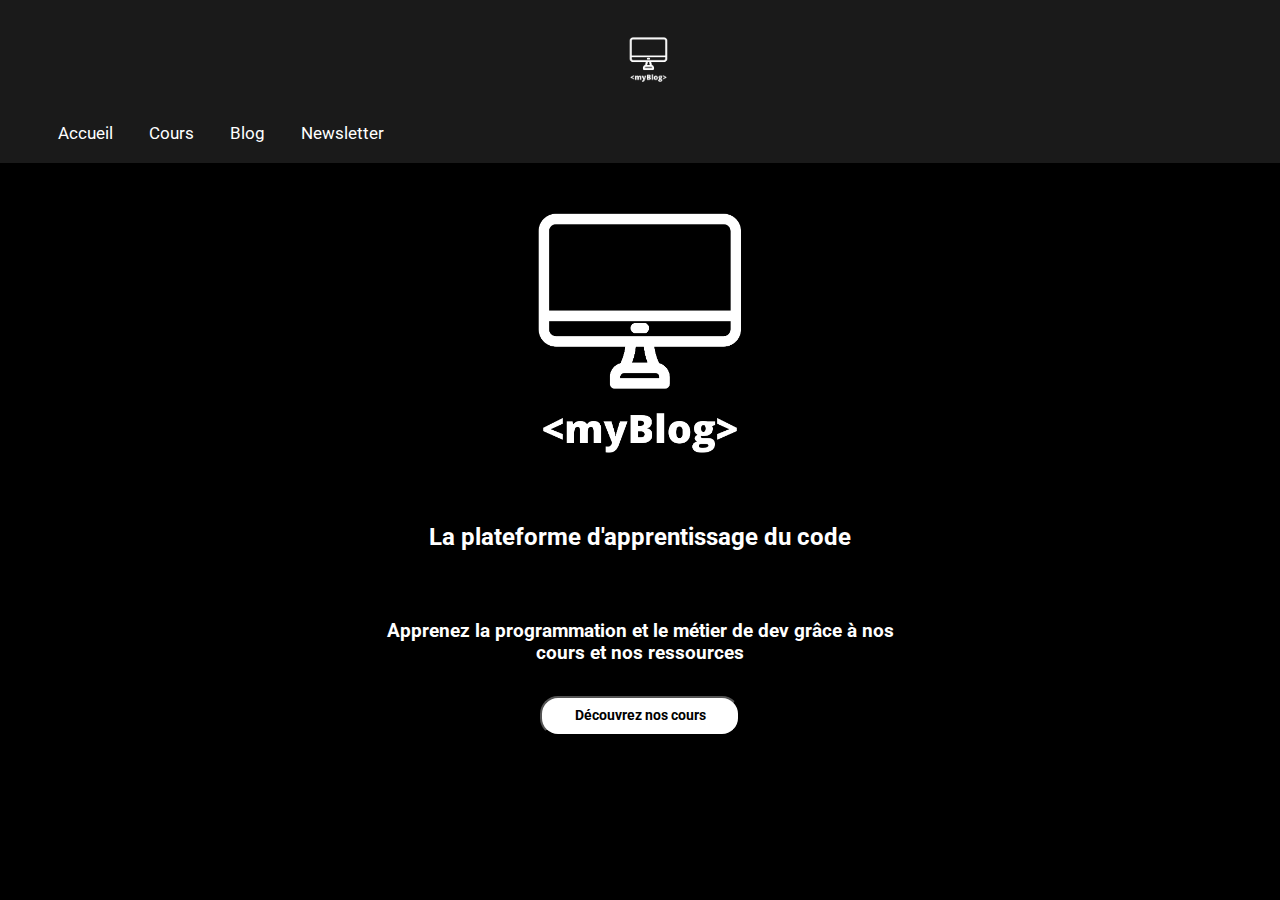
==== index.html @ b2b5fdcf "first commit, first page" ====
<!DOCTYPE html>
<html lang="en"><!-- utile pour les pages recommandées-->
    <head>
        <meta charset="UTF-8"> <!-- pour l'affichage de certains caractères-->
        <meta http-equiv="X-UA-Compatible" content="IE=edge"> <!-- pour supporter des vieilles versions de navigateurs-->
        <meta name="viewport" content="width=device-width, initial-scale=1.0"><!-- pour gérer l'affichage notamment mobile-->
        <link rel="stylesheet" href="style.css">
        <title>Document</title><!-- utile pour le SEO-->
    </head>
    <body>
        <div class="page">
            <nav class="navbarBack"> 
                <div>
                    <ul class="menu">
                        <li><img id="logoLittle"src="/assets/logo.png" alt="logo"></li>
                        <li class="accueil"><a class="nav" href="#">Accueil</a></li>
                        <li class="cours"><a class="nav" href="#">Cours</a></li>
                        <li class="blog"><a class="nav" href="#">Blog</a></li>
                        <li class="newsletter"><a class="nav" href="#">Newsletter</a></li>
                    </ul>
                </div>
            </nav>
            <div class="centerLogo">
                <img id="logoBig"src="/assets/logo.png" alt="logo">
            </div>
            <div>
                <h2>La plateforme d'apprentissage du code</h2>
            </div>
            <br>
            <div class="h3">
                <h3>Apprenez la programmation et le métier de dev grâce à nos cours et nos ressources</h3>
            </div>
            <div class="buttonCoursDiv">
                <button class="buttonCours" type="button">Découvrez nos cours</button>
            </div>












        </div>
    </body>
    <footer></footer>
</html>
---- style.css ----
@import url('https://fonts.googleapis.com/css2?family=Roboto:wght@400;700&display=swap');

body{
    background-color: black;
    margin: 0%;
}
.page{
    display: grid;
    margin: 0%;
}

.navbarBack{
    background-color: #1A1A1A;   
}
.leftLogo {                  /* correggere il div del logo*/
    margin: auto;
    width: 50%;
    padding: 10px;
  }

#logoLittle{                /* correggere dimensione logo*/
    display: block;
    margin: auto;
    width: 5%;
}
li {
    display: grid;
    float: left;
    text-align: center;
    padding: 14px 18px 20px;
    text-decoration: none;
    font-size: 17px; 
}
.nav{
    font-family: Roboto;
    color: white;
    text-decoration: none;
}
.centerLogo {
    margin: auto;
    width: 50%;
    padding: 10px;
  }

#logoBig{
    display: block;
    margin: auto;
    width: 50%;
}

h2{
    font-size: 24px;
    font-weight: bold;
    font-family: Roboto;
    text-align: center;
    color: white;   
}

.h3{
    margin: 1% 15% 1% 15%;
    padding: 0% 15% 0% 15%;
    display: block;
}
h3{
    font-weight: bold;
    font-family: Roboto;
    text-align: center;
    color: white; 

}

.buttonCoursDiv{
    margin: auto;
    display: block;
    background-color: none;


}

.buttonCours{
    font-size: 90%;
    border-radius: 18px;
    font-family: Roboto;
    font-weight: bold;
    background-color: white;
    padding: 1% 15% 1% 15%;
    height: 40px;
    position: relative;
    overflow: hidden;
    text-align: center;
    width: 200px;
}
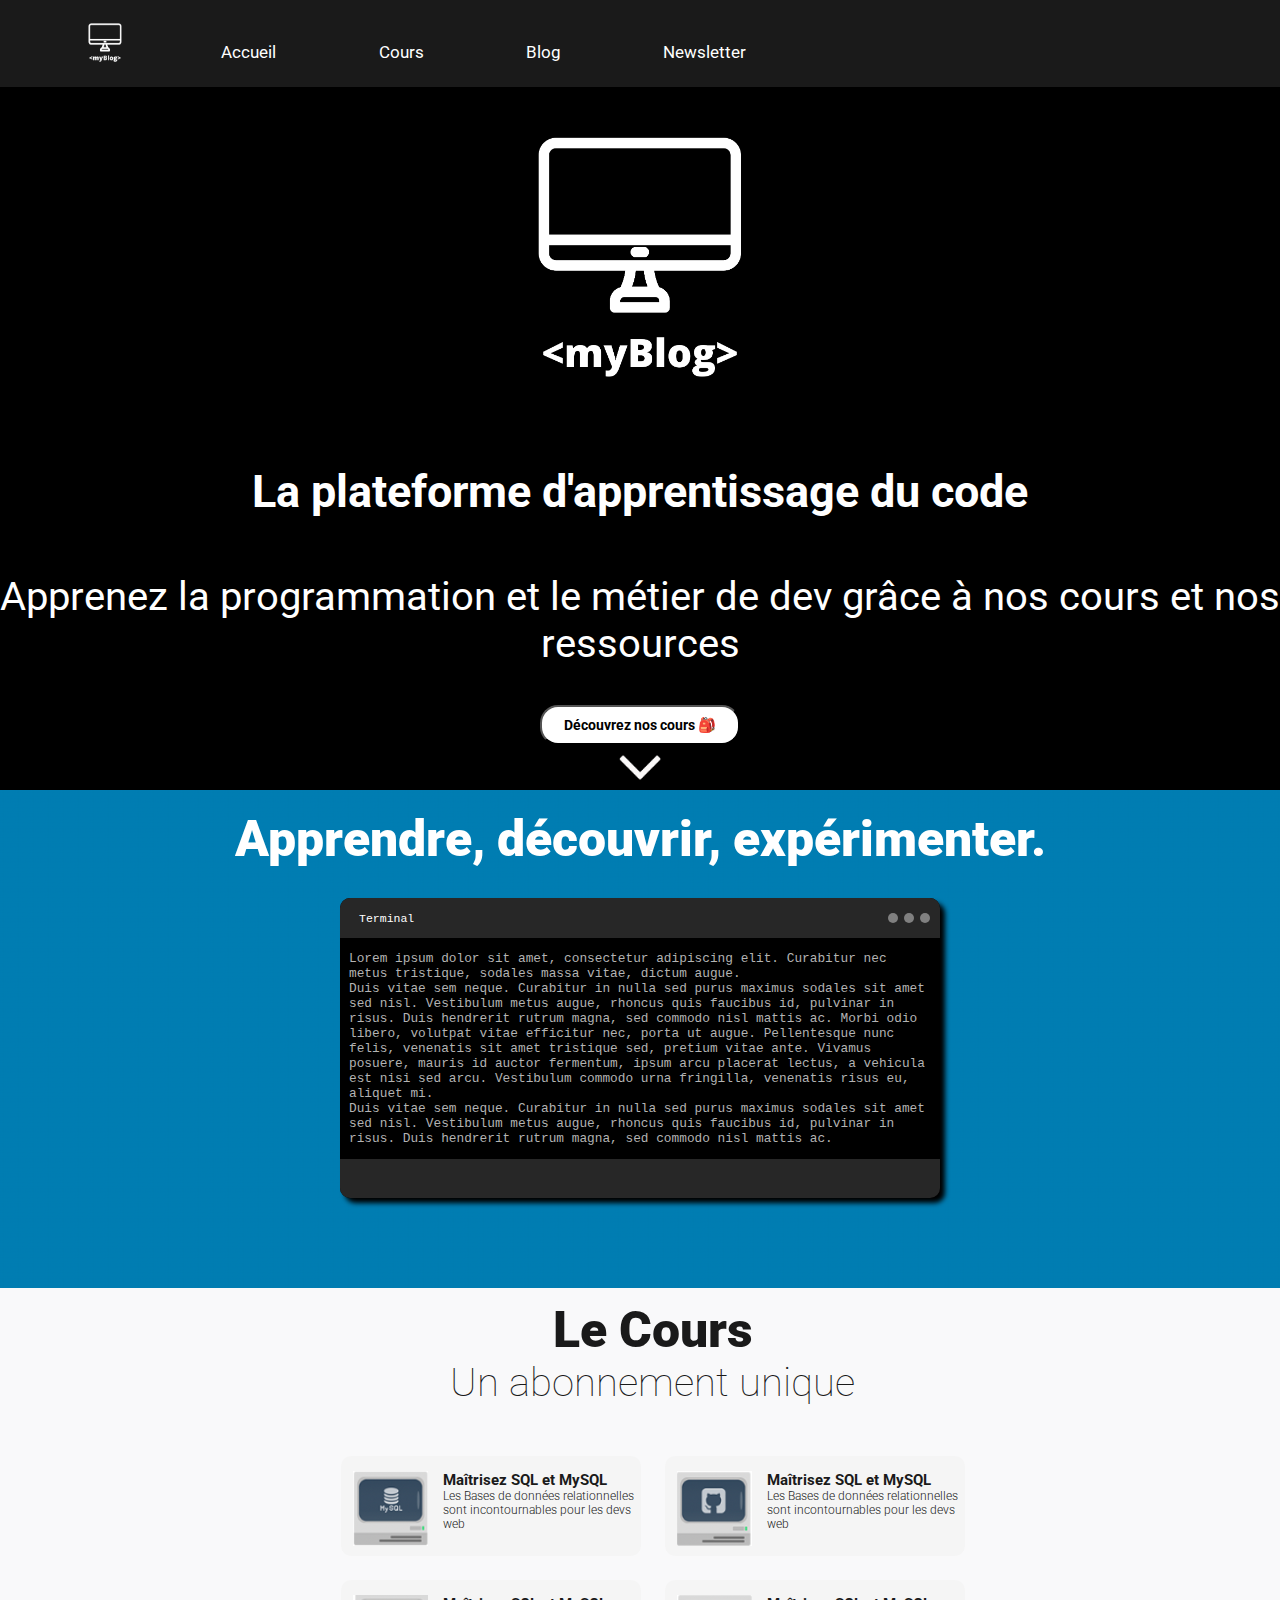
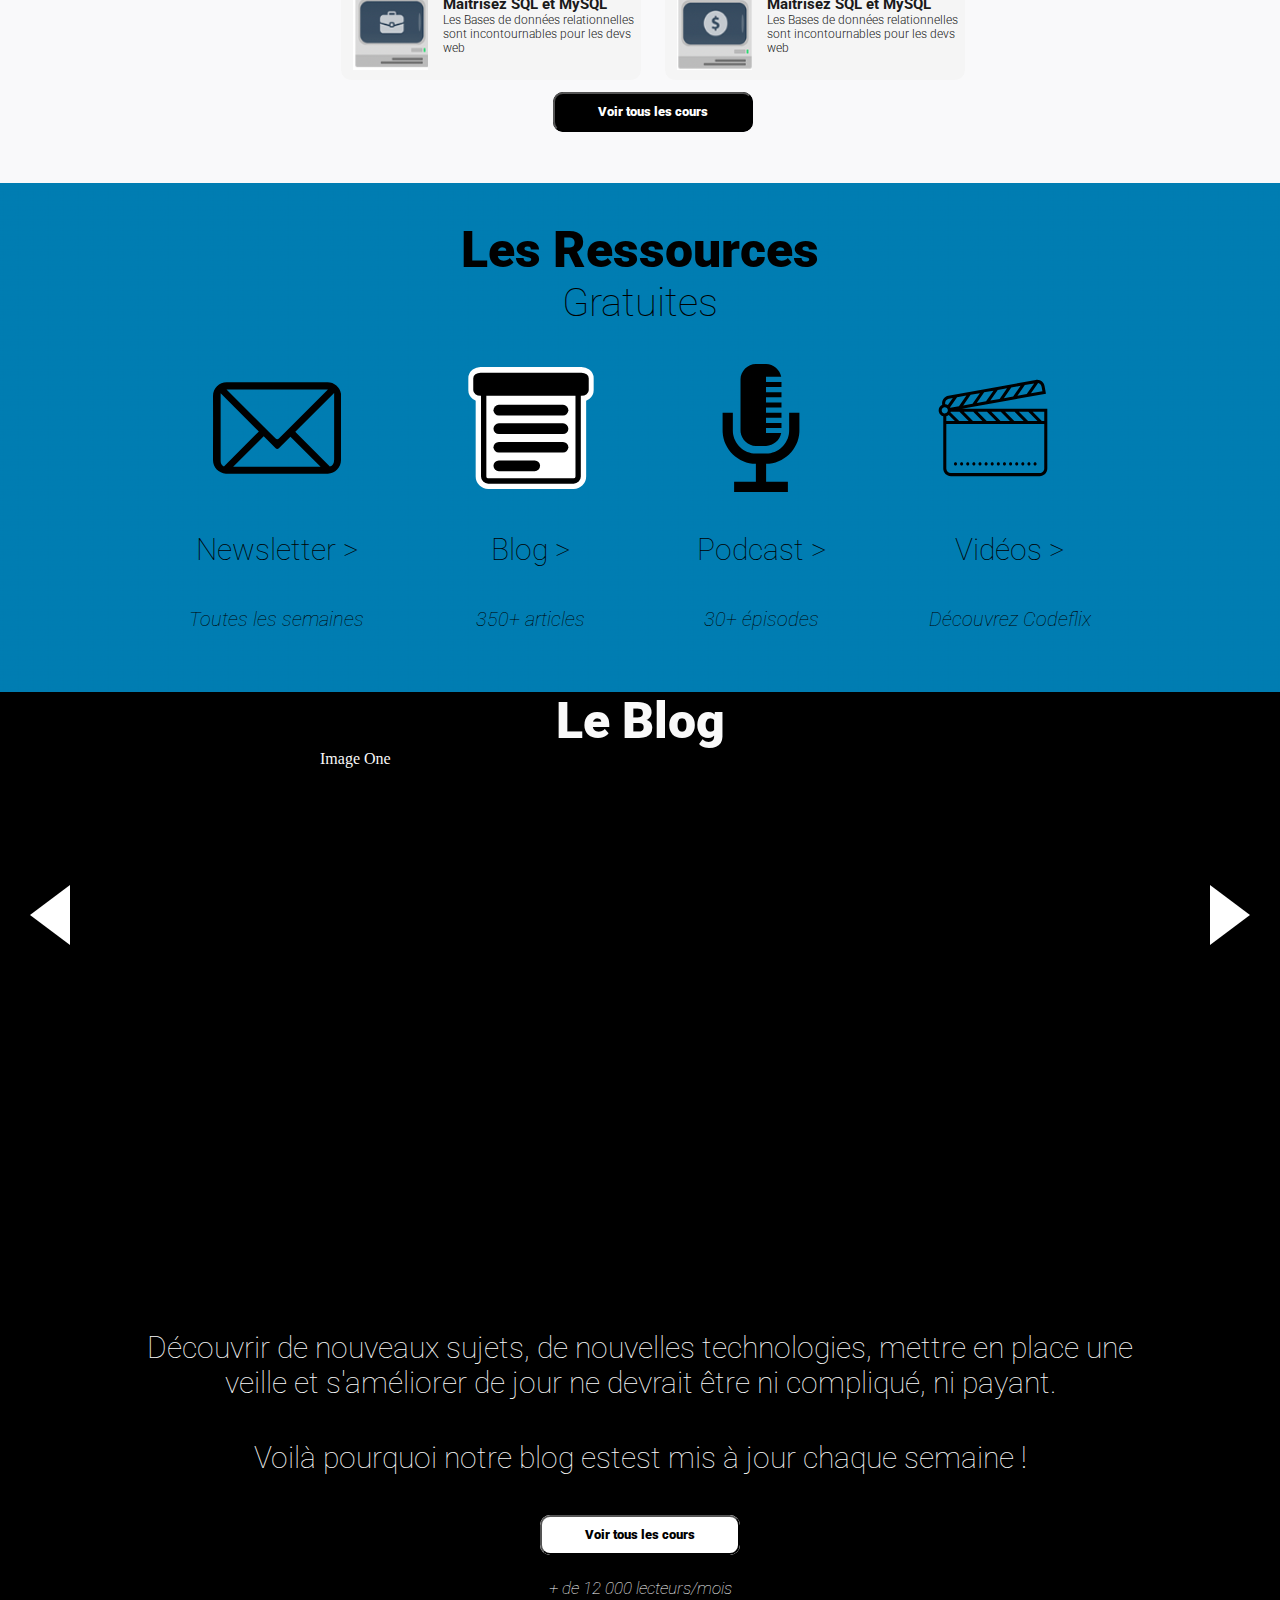
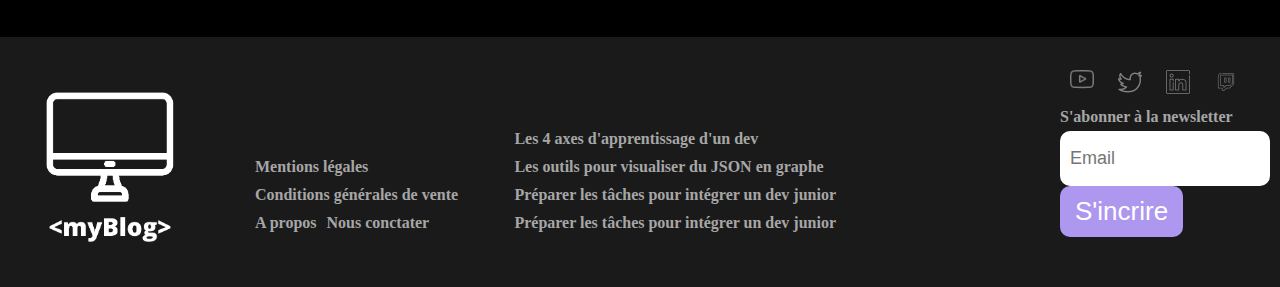
==== commit 3787ce94: "push projet" ====
--- a/index.html
+++ b/index.html
@@ -1,27 +1,33 @@
 <!DOCTYPE html>
-<html lang="en"><!-- utile pour les pages recommandées-->
-    <head>
-        <meta charset="UTF-8"> <!-- pour l'affichage de certains caractères-->
-        <meta http-equiv="X-UA-Compatible" content="IE=edge"> <!-- pour supporter des vieilles versions de navigateurs-->
-        <meta name="viewport" content="width=device-width, initial-scale=1.0"><!-- pour gérer l'affichage notamment mobile-->
-        <link rel="stylesheet" href="style.css">
-        <title>Document</title><!-- utile pour le SEO-->
-    </head>
-    <body>
+<html lang="en">
+<!-- utile pour les pages recommandées-->
+
+<head>
+    <meta charset="UTF-8"> <!-- pour l'affichage de certains caractères-->
+    <meta http-equiv="X-UA-Compatible" content="IE=edge"> <!-- pour supporter des vieilles versions de navigateurs-->
+    <meta name="viewport" content="width=device-width, initial-scale=1.0">
+    <!-- pour gérer l'affichage notamment mobile-->
+    <link rel="stylesheet" href="style.css">
+    <title>Document</title><!-- utile pour le SEO-->
+</head>
+
+<body>
+    <section>
         <div class="page">
-            <nav class="navbarBack"> 
+            <nav class="navbarBack">
                 <div>
                     <ul class="menu">
-                        <li><img id="logoLittle"src="/assets/logo.png" alt="logo"></li>
-                        <li class="accueil"><a class="nav" href="#">Accueil</a></li>
-                        <li class="cours"><a class="nav" href="#">Cours</a></li>
-                        <li class="blog"><a class="nav" href="#">Blog</a></li>
-                        <li class="newsletter"><a class="nav" href="#">Newsletter</a></li>
+                        <li class="logoLittle"><img id="logoLittle" src="/assets/logo.png" alt="logo"></li>
+                        <li class="buttonContainer"><a class="navButton" href="#">Accueil</a></li>
+                        <li class="buttonContainer"><a class="navButton" href="/courses.html">Cours</a></li>
+                        <li class="buttonContainer"><a class="navButton" href="#">Blog</a></li>
+                        <li class="buttonContainer"><a class="navButton" href="#">Newsletter</a></li>
                     </ul>
                 </div>
             </nav>
+
             <div class="centerLogo">
-                <img id="logoBig"src="/assets/logo.png" alt="logo">
+                <img id="logoBig" src="/assets/logo.png" alt="logo">
             </div>
             <div>
                 <h2>La plateforme d'apprentissage du code</h2>
@@ -31,21 +37,216 @@
                 <h3>Apprenez la programmation et le métier de dev grâce à nos cours et nos ressources</h3>
             </div>
             <div class="buttonCoursDiv">
-                <button class="buttonCours" type="button">Découvrez nos cours</button>
-            </div>
-
-
-
-
-
-
-
-
-
-
-
-
-        </div>
-    </body>
-    <footer></footer>
+                <button class="buttonCours" type="button">Découvrez nos cours 🎒</button>
+                <a href="#leCours"><img class="arrow-down" src="/assets/arrow-down.png" alt=""></a>
+            </div>
+    </section>
+    </div>
+
+    <!--- ************* TERMINALE ************** --->
+
+    <section class="section2">
+        <div class="apprendre">
+            <h1>Apprendre, découvrir, expérimenter.</h1>
+        </div>
+        <div class="terminal">
+            <div class="terminalUpper">
+                <p class="terminalTitle">Terminal</p>
+                <div class="terminalRounds">
+                    <div class="terminalRound tRoundGreen"></div>
+                    <div class="terminalRound tRoundYellow"></div>
+                    <div class="terminalRound tRoundRed"></div>
+                </div>
+            </div>
+            <p>Lorem ipsum dolor sit amet, consectetur adipiscing elit. Curabitur nec metus tristique, sodales massa
+                vitae, dictum augue. <br />Duis vitae sem neque. Curabitur in nulla sed purus maximus sodales sit amet
+                sed nisl. Vestibulum metus augue, rhoncus quis faucibus id, pulvinar in risus. Duis hendrerit rutrum
+                magna, sed commodo nisl mattis ac. Morbi odio libero, volutpat vitae efficitur nec, porta ut augue.
+                Pellentesque nunc felis, venenatis sit amet tristique sed, pretium vitae ante. Vivamus posuere, mauris
+                id auctor fermentum, ipsum arcu placerat lectus, a vehicula est nisi sed arcu. Vestibulum commodo urna
+                fringilla, venenatis risus eu, aliquet mi.<br />Duis vitae sem neque. Curabitur in nulla sed purus
+                maximus sodales sit amet sed nisl. Vestibulum metus augue, rhoncus quis faucibus id, pulvinar in risus.
+                Duis hendrerit rutrum magna, sed commodo nisl mattis ac.</p>
+            <div class="terminalLower"></div>
+        </div>
+    </section>
+
+    <!--- ************* COURS ************** --->
+
+    <section class="section3">
+        <div id="leCours">
+            <h1>Le Cours</h1>
+        </div>
+        <div>
+            <h3>Un abonnement unique</h3>
+        </div>
+        <div class="rectangles">
+            <div class="rectangleUp">
+                <img class="insideRectimg" id="insideRectImg" src="/assets/img1.png" alt="">
+                <div class="insideRect">
+                    <div class="titleRect">Maîtrisez SQL et MySQL</div>
+                    <div class="textRect">Les Bases de données relationnelles sont incontournables pour les devs web
+                    </div>
+                </div>
+            </div>
+            <div class="rectangleUp">
+                <img class="insideRectimg" id="insideRectImg" src="/assets/img2.png" alt="">
+                <div class="insideRect">
+                    <div class="titleRect">Maîtrisez SQL et MySQL</div>
+                    <div class="textRect">Les Bases de données relationnelles sont incontournables pour les devs web
+                    </div>
+                </div>
+            </div>
+        </div>
+        <div class="rectangles">
+            <div class="rectangleDown">
+                <img class="insideRectimg" id="insideRectImg" src="/assets/img3.png" alt="">
+                <div class="insideRect">
+                    <div class="titleRect">Maîtrisez SQL et MySQL</div>
+                    <div class="textRect">Les Bases de données relationnelles sont incontournables pour les devs web
+                    </div>
+                </div>
+            </div>
+            <div class="rectangleDown">
+                <img class="insideRectimg" id="insideRectImg" src="/assets/img4.png" alt="">
+                <div class="insideRect">
+                    <div class="titleRect">Maîtrisez SQL et MySQL</div>
+                    <div class="textRect">Les Bases de données relationnelles sont incontournables pour les devs web
+                    </div>
+                </div>
+            </div>
+        </div>
+        <div class="lesCoursButton">
+            <button class="lesCoursButton" type="button">Voir tous les cours</button>
+        </div>
+    </section>
+
+    <!--- ************* RESSOURCES ************* --->
+
+    <section class="section2">
+        <div><br>
+            <h1>Les Ressources</h1>
+            <h3>Gratuites</h3>
+        </div>
+        <div class="logos">
+            <div class="parent-logo-mail">
+                <img class="logo-mail" src="/assets/logo-mail.svg" alt="">
+                <h4>Newsletter > </h4>
+                <h5>Toutes les semaines</h5>
+
+            </div>
+            <div class="parent-logo-journal">
+                <img class="logo-journal" src="/assets/logo-journal.svg" alt="">
+                <h4>Blog > </h4>
+                <h5>350+ articles</h5>
+            </div>
+            <div class="parent-logo-mic">
+                <img class="logo-mic" src="/assets/logo-mic.svg" alt="">
+                <h4>Podcast > </h4>
+                <h5>30+ épisodes</h5>
+            </div>
+            <div class="parent-logo-video">
+                <img class="logo-video" src="/assets/logo-video.svg" alt="">
+                <h4>Vidéos > </h4>
+                <h5>Découvrez Codeflix</h5>
+            </div>
+        </div><br>
+    </section>
+
+    <!--- ************* BLOG ************* --->
+
+    <section class="section4">
+        <div id="leCours">
+            <h1>Le Blog</h1>
+        </div>
+
+
+
+        <div class="wrap">
+            <div id="arrow-left" class="arrow2"></div>
+            <div id="slider">
+              <div class="slide slide1">
+                <div class="slide-content">
+                  <span>Image One</span>
+                </div>
+              </div>
+              <div class="slide slide2">
+                <div class="slide-content">
+                  <span>Image Two</span>
+                </div>
+              </div>
+              <div class="slide slide3">
+                <div class="slide-content">
+                  <span>Image Three</span>
+                </div>
+              </div>
+            </div>
+            <div id="arrow-right" class="arrow2"></div>
+          </div>
+
+
+
+        <div class="le-cours-text">
+            <h4>Découvrir de nouveaux sujets, de nouvelles technologies, mettre en place une veille et s'améliorer de
+                jour ne devrait être ni compliqué, ni payant.</h4>
+            <h4>Voilà pourquoi notre blog estest mis à jour chaque semaine !</h4>
+        </div>
+        <div class="le-blog-button">
+            <button class="le-blog-button" type="button">Voir tous les cours</button>
+        </div>
+        <p class="petit">
+            <small>+ de 12 000 lecteurs/mois</small>
+        </p>
+        <br>
+        </div>
+        </div>
+    </section>
+
+    <!--- ************* FOOTER ************* --->
+
+    <footer>
+        <img src="./assets/logo.png" alt="logo" class="footer_logo" />
+
+        <div class="footer_copy">
+            <ul>
+                <li><a href="#">Mentions légales</a></li>
+                <li><a href="#">Conditions générales de vente</a></li>
+                <li><a href="#">A propos</a></li>
+                <li><a href="#">Nous conctater</a></li>
+            </ul>
+        </div>
+
+        <div class="footer_liens">
+            <ul>
+                <li><a href="#">Les 4 axes d'apprentissage d'un dev</a></li>
+                <li><a href="#">Les outils pour visualiser du JSON en graphe</a></li>
+                <li>
+                    <a href="#">Préparer les tâches pour intégrer un dev junior</a>
+                </li>
+                <li>
+                    <a href="#">Préparer les tâches pour intégrer un dev junior</a>
+                </li>
+            </ul>
+        </div>
+
+        <div class="footer_media">
+            <div class="footer_media_soc">
+                <a href="#"><img src="./assets/youtube.png" alt="" /></a>
+                <a href="#"><img src="./assets/twitter.png" alt="" /></a>
+                <a href="#"><img src="./assets/linkedin.png" alt="" /></a>
+                <a href="#"><img src="./assets/twitch.png" alt="" /></a>
+            </div>
+            <form class="footer_newsletter">
+                <label for="newsletter">S'abonner à la newsletter</label>
+                <div>
+                    <input type="email" name="newsletter" id="newsletter" placeholder="Email"
+                        class="footer_newsletter-input" />
+                    <input type="button" value="S'incrire" class="footer_newsletter-btn" />
+                </div>
+            </form>
+        </div>
+    </footer>
+    <script src="cours.js"></script>
+</body>
+
 </html>--- a/style.css
+++ b/style.css
@@ -1,92 +1,875 @@
 @import url('https://fonts.googleapis.com/css2?family=Roboto:wght@400;700&display=swap');
 
-body{
+body {
     background-color: black;
     margin: 0%;
 }
-.page{
+
+.menu {
+    width: 100%;
+    height: 1%;
+}
+
+.page {
     display: grid;
     margin: 0%;
 }
 
-.navbarBack{
-    background-color: #1A1A1A;   
-}
-.leftLogo {                  /* correggere il div del logo*/
+.navbarBack {
+    background-color: #1A1A1A;
+}
+
+.leftLogo {
     margin: auto;
     width: 50%;
     padding: 10px;
-  }
-
-#logoLittle{                /* correggere dimensione logo*/
-    display: block;
-    margin: auto;
-    width: 5%;
-}
+}
+
+li.logoLittle {
+    display: block;
+    margin: auto;
+    width: 10%;
+    height: 30px;
+    padding: 1px 1px 1px 1px;
+
+}
+
+#logoLittle {
+    margin: auto;
+    width: 40%;
+    padding-top: -10%;
+
+}
+
 li {
     display: grid;
     float: left;
     text-align: center;
-    padding: 14px 18px 20px;
+    padding: 2% 4% 2% 4%;
     text-decoration: none;
-    font-size: 17px; 
-}
-.nav{
+    font-size: 17px;
+}
+
+.navButton {
     font-family: Roboto;
     color: white;
     text-decoration: none;
-}
+    text-align: center;
+
+}
+
+.buttonContainer:hover {
+    margin: auto;
+    background-color: green;
+    width: 0% 0% 0% 0%;
+    height: 0% 0% 0% 0%;
+
+}
+
 .centerLogo {
     margin: auto;
     width: 50%;
     padding: 10px;
-  }
-
-#logoBig{
+}
+
+#logoBig {
     display: block;
     margin: auto;
     width: 50%;
 }
 
-h2{
-    font-size: 24px;
+h1 {
+    margin: 0% 0% 0% 0%;
+    font-size: 50px;
+    font-weight: 900;
+    font-family: Roboto;
+    text-align: center;
+}
+
+h2 {
+    font-size: 45px;
     font-weight: bold;
     font-family: Roboto;
     text-align: center;
-    color: white;   
-}
-
-.h3{
-    margin: 1% 15% 1% 15%;
-    padding: 0% 15% 0% 15%;
-    display: block;
-}
-h3{
+    color: white;
+}
+
+
+.h3 {
+    margin: 0% 0% 0% 0%;
+    padding: 0% 0% 0% 0%;
+    display: block;
     font-weight: bold;
     font-family: Roboto;
     text-align: center;
-    color: white; 
-
-}
-
-.buttonCoursDiv{
+    color: white;
+}
+
+h3 {
+    margin: 0% 0% 0% 0%;
+    padding: 0% 0% 3% 0%;
+    font-size: 40px;
+    text-align: center;
+    font-weight: lighter;
+    font-family: Roboto;
+}
+
+h4 {
+    font-size: 30px;
+    text-align: center;
+    font-weight: lighter;
+    font-family: Roboto;
+}
+
+h5,
+.petit {
+    font-size: 20px;
+    text-align: center;
+    font-weight: lighter;
+    font-family: Roboto;
+    font-style: italic;
+}
+
+.buttonCoursDiv {
     margin: auto;
     display: block;
     background-color: none;
-
-
-}
-
-.buttonCours{
+}
+
+.buttonCours {
+    display: block;
+    margin: auto;
     font-size: 90%;
     border-radius: 18px;
     font-family: Roboto;
     font-weight: bold;
     background-color: white;
-    padding: 1% 15% 1% 15%;
+    padding: auto;
     height: 40px;
     position: relative;
     overflow: hidden;
     text-align: center;
     width: 200px;
+}
+
+.arrow-down {
+    display: block;
+    margin: auto;
+    width: 5%;
+    height: 5%;
+    padding: 1px 1px 1px 1px;
+
+}
+/*** ***/
+.section2 {
+    padding-top: 20px;
+    padding-bottom: 10px;
+    background-image: url(./assets/background-blue.png);
+    background-size: 15px 15px;
+    background-repeat: repeat;
+
+    background-image: url("/assets/background-blu.jpg");
+}
+
+.section3 {
+    display: block;
+    margin: auto;
+    width: 100%;
+    height: auto;
+    padding: 1% 0% 4% 1%;
+    background-color: #F9F9FA;
+    color: #1A1A1A;
+
+}
+
+.section4 {
+    display: block;
+    margin: auto;
+    width: 100%;
+    height: auto;
+    padding: 0% 0% 0% 0%;
+    background-color: black;
+    color: #F9F9F9;
+
+}
+
+.apprendre h1 {
+    margin-bottom: 30px;
+    color: white;
+    text-align: center;
+    font-size: 50px;
+}
+/*** SECTION TERMINALE ***/
+
+.terminal {
+    color: rgb(179, 179, 179);
+    font-family: 'Courier New', Courier, monospace;
+    font-size: 0.8em;
+    display: flex;
+    flex-direction: column;
+    justify-content: space-between;
+    margin: auto;
+    margin-bottom: 80px;
+    background-color: black;
+    box-shadow: black 5px 5px 5px;
+    width: 80%;
+    height: 300px;
+    max-width: 600px;
+    min-width: 530px;
+    border-radius: 10px;
+}
+
+.terminalUpper {
+    color: white;
+    font-size: 0.9em;
+    display: flex;
+    align-items: center;
+    justify-content: space-between;
+    background-color: rgb(39, 39, 39);
+    height: 40px;
+    border-radius: 10px 10px 0 0;
+    width: 100%;
+}
+
+.terminalTitle {
+    margin-left: 10px;
+}
+
+.terminalRounds {
+    display: flex;
+    justify-content: space-between;
+    width: 7%;
+    margin-right: 10px;
+}
+
+.terminalRound {
+    background-color: grey;
+    height: 10px;
+    width: 10px;
+    border-radius: 5px;
+    position: relative;
+}
+
+.terminalRound:hover {
+    cursor: pointer;
+}
+
+.tRoundGreen:hover {
+    background-color: green;
+}
+
+.tRoundYellow:hover {
+    background-color: orange;
+}
+
+.tRoundRed:hover {
+    background-color: rgb(192, 5, 5);
+}
+
+.terminalLower {
+    background-color: rgb(39, 39, 39);
+    height: 40px;
+    align-items: flex-end;
+    border-radius: 0 0 10px 10px;
+    z-index: 2;
+}
+
+.terminal p {
+    padding: 0 9px 0 9px;
+}
+
+/*** SECTION LES COURS ***/
+.rectangles {
+    display: flex;
+    justify-content: center;
+    padding: 0% 4% 0% 4%;
+    margin: auto;
+}
+
+.rectangleUp {
+    display: flex;
+    flex-direction: row;
+    justify-content: center;
+    border-radius: 10px;
+    margin-left: 1%;
+    margin-right: 1%;
+    margin-top: 1%;
+    margin-bottom: 1%;
+    width: 300px;
+    height: 100px;
+    background-color: whitesmoke;
+
+}
+
+.rectangleDown {
+    display: flex;
+    flex-direction: row;
+    justify-content: flex-start;
+    border-radius: 10px;
+    margin-left: 1%;
+    margin-right: 1%;
+    margin-top: 1%;
+    margin-bottom: 1%;
+    width: 300px;
+    height: 100px;
+    background-color: whitesmoke;
+
+}
+
+.insideRectimg {
+    flex-direction: row;
+    width: 25%;
+    height: 75%;
+    padding: 5% 5% 0% 4%;
+}
+
+.insideRect {
+    padding: 5% 2% 0% 0%;
+}
+
+.titleRect {
+    font-family: Roboto;
+    font-weight: bold;
+    font-size: 15px;
+}
+
+.textRect {
+    font-family: Roboto;
+    font-weight: 300;
+    font-size: 12px;
+}
+
+.lesCoursButton {
+    display: block;
+    margin: auto;
+    font-size: 90%;
+    border-radius: 10px;
+    font-family: Roboto;
+    font-weight: bolder;
+    background-color: black;
+    color: white;
+    padding: auto;
+    height: 40px;
+    position: relative;
+    overflow: hidden;
+    text-align: center;
+    width: 200px;
+
+}
+
+/*** SECTION LES RESSOURCES ***/
+.logos {
+    margin: auto;
+    display: flex;
+    flex-direction: row;
+    flex-wrap: nowrap;
+    justify-content: center;
+    align-items: center;
+
+}
+
+.parent-logo-mail,
+.parent-logo-journal,
+.parent-logo-mic,
+.parent-logo-video {
+    display: block;
+    padding: 0%;
+    margin: 0vw 4vw 0VW 4vw;
+    justify-content: center;
+}
+
+.logo-mail,
+.logo-journal,
+.logo-mic,
+.logo-video {
+    display: block;
+    color: white;
+    width: 10vw;
+    height: 10vw;
+}
+
+.logo-mail {
+    margin: auto;
+}
+
+.parent-logo-journal2 {
+    margin: auto;
+    display: block;
+    color: white;
+    width: 10vw;
+    height: 10vw;
+    justify-content: center;
+}
+
+/*** SECTION LE BLOG ***/
+.arrow2 {
+    cursor: pointer;
+    position: absolute;
+    top: 25%;
+    width: 0;
+    height: 0;
+    border-style: solid;
+}
+
+#arrow-left {
+    border-width: 30px 40px 30px 0;
+    border-color: transparent #fff transparent transparent;
+    left: 0;
+    margin-left: 30px;
+}
+
+#arrow-right {
+    border-width: 30px 0px 30px 40px;
+    border-color: transparent transparent transparent #fff;
+    right: 0;
+    margin-right: 30px;
+}
+
+#slider,
+.wrap {
+    margin: 0;
+    padding: 0;
+    width: 100%;
+    height: 60vh;
+    overflow-x: hidden;
+    justify-content: center;
+}
+
+.wrap {
+    position: relative;
+}
+
+.slide {
+    margin: auto;
+    width: 50%;
+    height: 50vh;
+    background-size: cover;
+    background-position: center;
+    background-repeat: no-repeat;
+}
+
+.slide1 {
+    background-image: url('/assets/rest.png');
+}
+
+.slide2 {
+    background-image: url('/assets/pipeline.png');
+}
+
+.slide3 {
+    background-image: url('/assets/index.png');
+}
+
+.le-cours-text {
+    margin: auto;
+    width: 80%;
+}
+
+.le-blog-button {
+    display: block;
+    margin: auto;
+    font-size: 90%;
+    border-radius: 10px;
+    font-family: Roboto;
+    font-weight: bolder;
+    background-color: white;
+    color: black;
+    padding: auto;
+    height: 40px;
+    position: relative;
+    overflow: hidden;
+    text-align: center;
+    width: 200px;
+}
+
+/* ----------- Footer ----------- */
+
+footer {
+    display: flex;
+    justify-content: space-between;
+    align-items: flex-end;
+    background-color: #1a1a1a;
+    padding: 30px 10px 20px;
+}
+
+.footer_logo {
+    display: inline;
+    height: 200px;
+    width: auto;
+}
+
+footer ul {
+    list-style-type: none;
+}
+
+footer ul li {
+    padding: 5px;
+}
+
+footer ul li a {
+    text-decoration: none;
+    color: #a6a6a6;
+    font-size: 16px;
+    font-weight: bold;
+}
+
+footer ul li a:hover {
+    color: #fff;
+}
+
+.footer_copy {
+    text-align: center;
+    margin-bottom: 30px;
+}
+
+.footer_liens {
+    margin-bottom: 30px;
+}
+
+/* .footer_media{}*/
+
+.footer_media_soc img {
+    height: 24px;
+    margin: 0 10px 10px;
+}
+
+.footer_newsletter {
+    display: flex;
+    flex-direction: column;
+    margin-bottom: 30px;
+}
+
+.footer_newsletter label {
+    color: #a6a6a6;
+    font-size: 16px;
+    font-weight: bold;
+    margin-bottom: 5px;
+}
+
+.footer_newsletter-input {
+    height: 35px;
+    width: 190px;
+    padding: 10px;
+    border-radius: 10px;
+    font-size: 18px;
+    border: none;
+}
+
+.footer_newsletter-btn {
+    text-decoration: none;
+    font-size: 26px;
+    background-color: #ad97ef;
+    color: #fff;
+    padding: 10px 15px;
+    border: none;
+    border-radius: 10px;
+    cursor: pointer;
+}
+
+.footer_newsletter-btn:hover {
+    color: #ad97ef;
+    background-color: #fff;
+}
+
+/* --------------------- Page: Courses --------------------- */
+
+/* ------ Cours complets ------ */
+
+.complets {
+    z-index: 0;
+    width: 100%;
+    height: 510px;
+    padding: 20px 0 20px 0;
+    /* text-align: center; */
+    background-image: url(./assets/background-green.jpeg);
+    display: flex;
+    justify-content: center;
+    align-items: center;
+    color: rgb(26, 26, 26);
+}
+
+.complets-container {
+    z-index: 0;
+    width: 70%;
+    height: 100%;
+    max-width: 1300px;
+    display: flex;
+    justify-content: center;
+    align-items: center;
+    flex-wrap: wrap;
+}
+
+.complets-description {
+    flex: 50;
+    height: 100%;
+    padding: 20px 0 20px 0;
+    display: flex;
+    flex-direction: column;
+    justify-content: center;
+    align-items: flex-start;
+    gap: 22px;
+    font-size: 1.2em;
+}
+
+.complets h1 {
+    font-size: 2.5em;
+}
+
+.complets button {
+    padding-top: 20px;
+    padding-bottom: 20px;
+    background-color: rgb(39, 39, 39);
+    letter-spacing: 1px;
+    font-weight: 600;
+}
+
+.checklist-image {
+    z-index: -1;
+    position: relative;
+    top: 10px;
+    /* left: 60%; */
+    height: 500px;
+}
+
+.complets-checklist {
+    height: 100%;
+    flex: 50;
+}
+
+.checklist-container {
+    width: 320px;
+    height: 85%;
+    position: relative;
+    bottom: 92%;
+    left: 100px;
+    z-index: 1;
+    display: flex;
+    flex-direction: column;
+    justify-content: space-between;
+    align-items: center;
+}
+
+.checklist-title {
+    width: 90%;
+    padding: 10px 0 10px 0;
+    border-radius: 8px;
+    background-image: url(./assets/background-blue.png);
+    background-size: 15px 15px;
+    text-align: center;
+    font-size: 0.6em;
+    color: white;
+}
+
+.checklist-price {
+    text-align: center;
+}
+
+.checklist-price h1 {
+    font-weight: 800;
+    font-size: 3em;
+}
+
+.checklist-price p {
+    margin: 0;
+    font-weight: 300;
+    font-style: italic;
+}
+
+.checklist-list ul {
+    padding: 0;
+    text-align: left;
+}
+
+.checklist-list ul li {
+    margin-bottom: 10px;
+}
+
+.checklist-flavor {
+    display: flex;
+    height: 20%;
+    width: 80%;
+    text-align: center;
+    color: grey;
+}
+
+.checklist-flavor img {
+    height: 80%;
+}
+
+/* ------ Cours disponibles ------ */
+
+.disponibles {
+    width: 100%;
+    /* height: 510px;  */
+    padding: 30px 0 0 0;
+    display: flex;
+    justify-content: center;
+    align-items: center;
+}
+
+.disponibles-container {
+    width: 85%;
+    height: 100%;
+    max-width: 1300px;
+    display: flex;
+    flex-direction: column;
+    justify-content: center;
+    align-items: center;
+    gap: 20px;
+    color: rgb(39, 39, 39);
+    
+}
+
+.disponibles h1 {
+    font-size: 2.2em;
+}
+
+.disponibles button {
+    padding-top: 15px;
+    padding-bottom: 15px;
+    background-color: rgb(39, 39, 39);
+    letter-spacing: 1px;
+    font-weight: 600;
+    margin-bottom: 20px;
+}
+
+.disponibles-exemples-container {
+    width: 80%;
+    display: flex;
+    flex-wrap: wrap;
+    justify-content: center;
+    align-items: center;
+}
+
+.disponibles-exemple {
+    width: 31%;
+    margin: 0 15px 50px 0;
+    /* border: solid 1px lightgrey; */
+    border-radius: 15px;
+    box-shadow: lightgrey -3px 3px 3px;
+    display: flex;
+    flex-direction: column;
+    justify-content: space-between;
+    align-items: center;
+    /* padding-bottom: 10px; */
+    text-align: center;
+    border: 3px solid black;
+}
+
+.disponibles-exemple img {
+    width: 100%;
+    border-radius: 15px 15px 0 0;
+    margin-bottom: 8px;
+}
+
+.exemple-texte {
+    width: 85%;
+}
+
+.disponibles-columns {
+    text-align: center;
+    background-color: rgb(238, 237, 237);
+    width: 100vw;
+    display: flex;
+    justify-content: center;
+    align-items: center;
+    padding-bottom: 20px;
+}
+
+.disponibles-column {
+    width: 20%;
+}
+
+/* ------ Les retours utilisateurs ------ */
+
+.retours {
+    width: 100%;
+    display: flex;
+    justify-content: center;
+    align-items: center;
+    background-image: url(./assets/background-blue.png);
+    background-size: 15px 15px;
+    padding: 15px 0 15px 0;
+    color: white;
+}
+
+.retours-container {
+    width: 80%;
+    max-width: 1300px;
+    display: flex;
+    flex-direction: column;
+    justify-content: center;
+    align-items: center;
+    gap: 20px;
+}
+
+.retours h1 {
+    font-size: 2em;
+}
+
+.retours button {
+    padding-top: 15px;
+    padding-bottom: 15px;
+    background-color: rgb(39, 39, 39);
+    letter-spacing: 1px;
+    font-weight: 600;
+    margin-bottom: 20px;
+}
+
+.retours p {
+    margin: 0;
+}
+
+.retours-cards {
+    width: 100%;
+    display: flex;
+    justify-content: center;
+    align-items: flex-start;
+    gap: 20px;
+}
+
+.retours-card {
+    width: 20%;
+    color: black;
+    background-color: white;
+    border-radius: 10px;
+    display: flex;
+    padding: 2%;
+}
+
+.retour-portrait {
+    width: 20%;
+    height: 20%;
+    margin-right: 10px;
+}
+
+/* ------ Foire aux questions ------ */
+
+.faq {
+    width: 100%;
+    display: flex;
+    justify-content: center;
+    align-items: center;
+    background-color: rgb(238, 237, 237);
+    padding: 15px 0 15px 0;
+    color: rgb(26, 26, 26);
+}
+
+.faq-container {
+    width: 80%;
+    max-width: 1300px;
+    display: flex;
+    flex-direction: column;
+    justify-content: flex-start;
+    align-items: leftcenter;
+    gap: 20px;
+}
+
+.faq h1 {
+    font-size: 2em;
+    align-self: center;
+}
+
+.faq h2 {
+    margin-bottom: 0;
 }